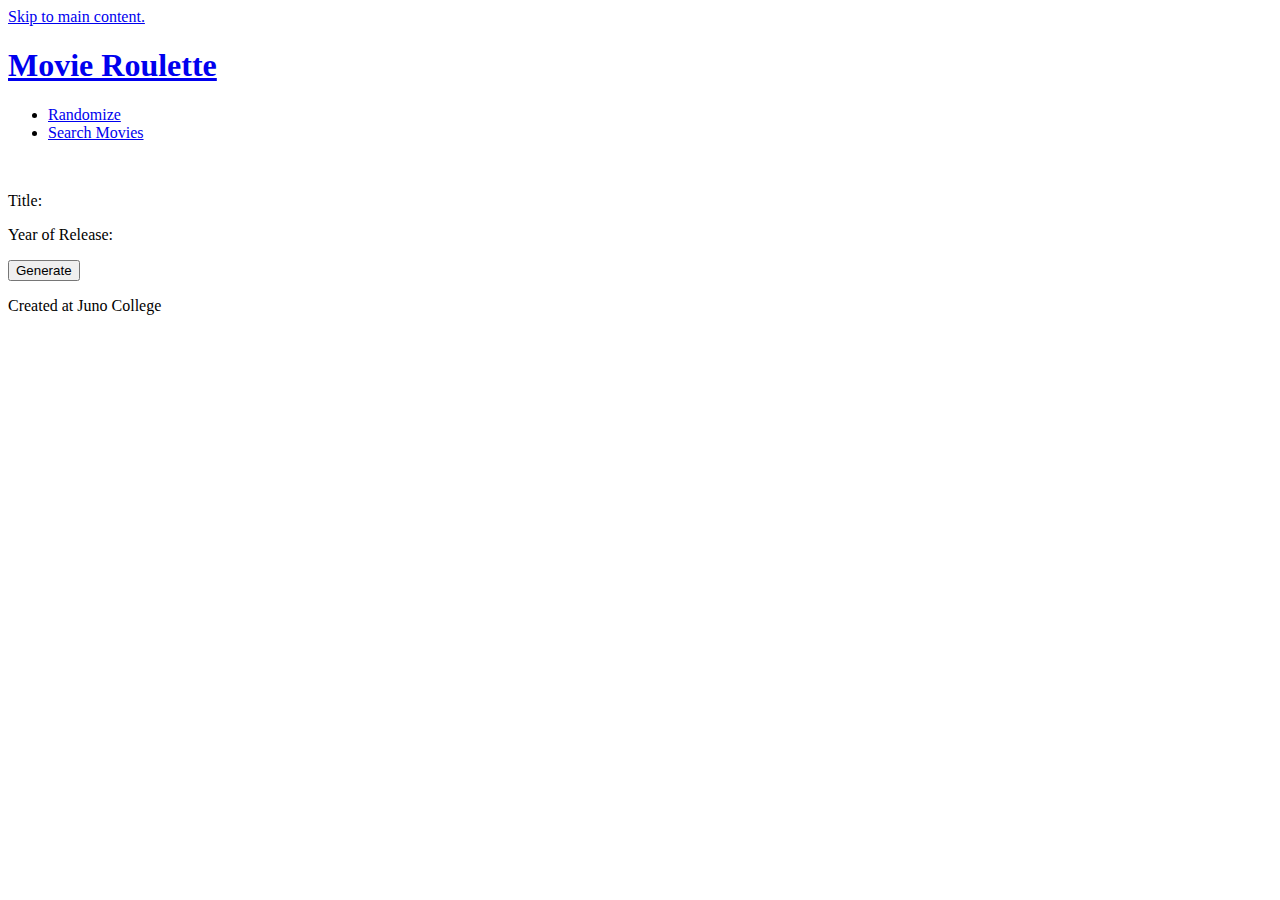
==== index.html @ c1ca8e86 "Merge pull request #6 from Movie-Roulette/leslieCollab" ====
<!DOCTYPE html>
<html lang="en">
<head>
    <meta charset="UTF-8">
    <meta http-equiv="X-UA-Compatible" content="IE=edge">
    <meta name="viewport" content="width=device-width, initial-scale=1.0">
    <title>Movie Roulette</title>
    <link rel="preconnect" href="https://fonts.googleapis.com">
    <link rel="preconnect" href="https://fonts.gstatic.com" crossorigin>
    <link href="https://fonts.googleapis.com/css2?family=Lato&family=Libre+Baskerville:wght@400;700&display=swap" rel="stylesheet">
    <link rel="stylesheet" href="./styles/styles.css">
</head>
<body>
    <a href="#mainContent" class="skipLink">Skip to main content.</a>
    <header>
        <nav class="navBar">
            <a href="./index.html" class="logo">
                <h1>Movie Roulette</h1>
            </a>

            <div class="headerNav">
                <ul>
                    <li><a href="./index.html">Randomize</a></li>
                    <li><a href="./search.html">Search Movies</a></li>
                </ul>
            </div>
        </nav>
    </header>
    <main>
        <section class="randomize">
            <img src="" alt="" class="poster">
            <p>Title: <span class="title"></span></p>
            <span class="yearOfRelease">Year of Release:</span>
            <p class="movieDescription"></p>
            <button class="randomizeBtn">Generate</button>
        </section>
    </main>
    <footer>
        <p>Created at Juno College</p>
    </footer>
    <script src="./scripts/search.js"></script>
</body>
</html>
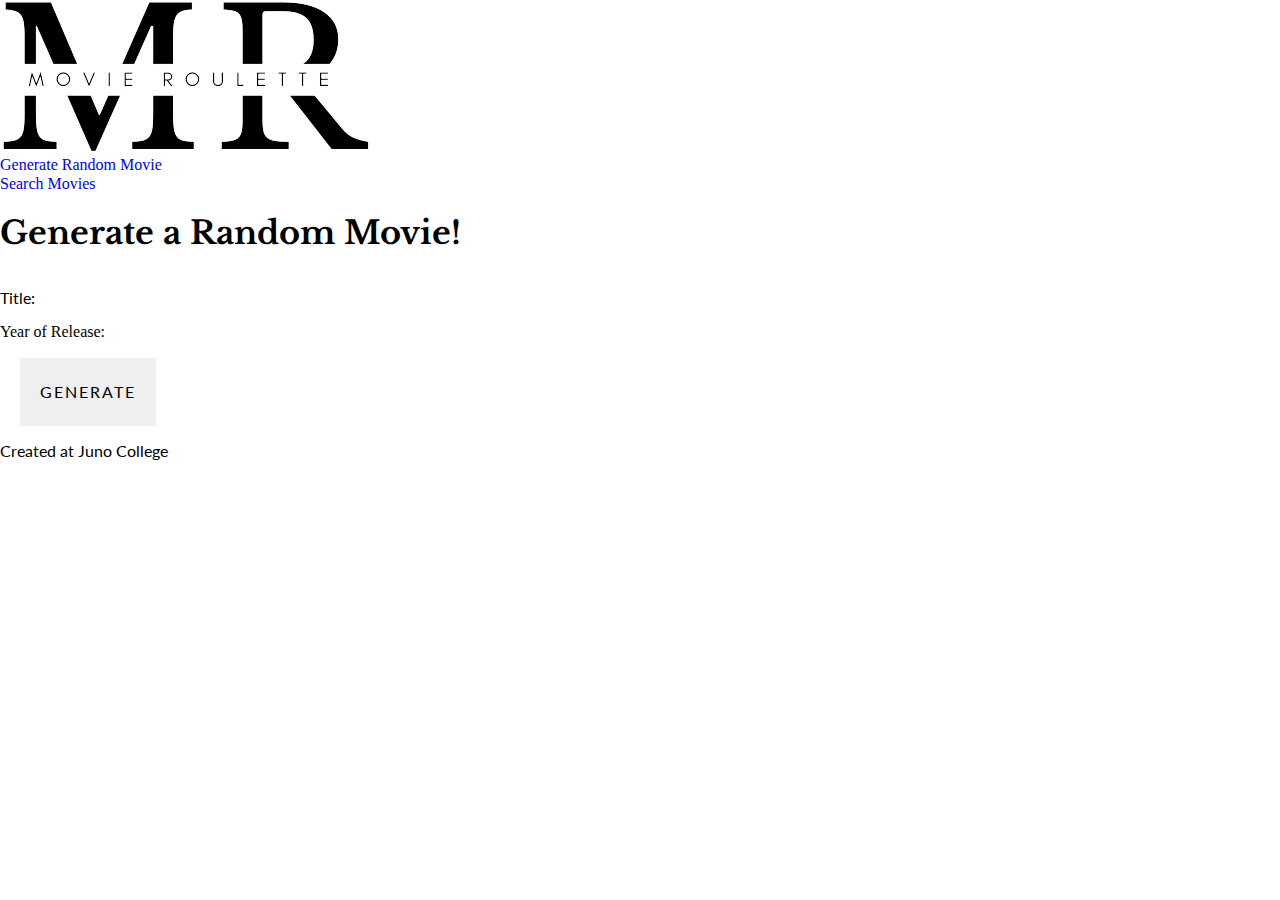
==== commit 8ad7d051: "started base sass stylings/variables" ====
--- a/index.html
+++ b/index.html
@@ -15,18 +15,19 @@
     <header>
         <nav class="navBar">
             <a href="./index.html" class="logo">
-                <h1>Movie Roulette</h1>
+                <img src="./assets/mrLogo.png" alt="Movie Roulette">
             </a>
 
             <div class="headerNav">
                 <ul>
-                    <li><a href="./index.html">Randomize</a></li>
+                    <li><a href="./index.html">Generate Random Movie</a></li>
                     <li><a href="./search.html">Search Movies</a></li>
                 </ul>
             </div>
         </nav>
     </header>
     <main>
+        <h1>Generate a Random Movie!</h1>
         <section class="randomize">
             <img src="" alt="" class="poster">
             <p>Title: <span class="title"></span></p>
@@ -38,6 +39,6 @@
     <footer>
         <p>Created at Juno College</p>
     </footer>
-    <script src="./scripts/search.js"></script>
+    <script src="./scripts/randomizer.js"></script>
 </body>
 </html>--- a/styles/styles.css
+++ b/styles/styles.css
@@ -0,0 +1,296 @@
+html {
+  line-height: 1.15;
+  -ms-text-size-adjust: 100%;
+  -webkit-text-size-adjust: 100%;
+}
+
+body {
+  margin: 0;
+}
+
+article, aside, footer, header, nav, section {
+  display: block;
+}
+
+h1 {
+  font-size: 2em;
+  margin: 0.67em 0;
+}
+
+figcaption, figure, main {
+  display: block;
+}
+
+figure {
+  margin: 1em 40px;
+}
+
+hr {
+  -webkit-box-sizing: content-box;
+          box-sizing: content-box;
+  height: 0;
+  overflow: visible;
+}
+
+pre {
+  font-family: monospace, monospace;
+  font-size: 1em;
+}
+
+a {
+  background-color: transparent;
+  -webkit-text-decoration-skip: objects;
+}
+
+abbr[title] {
+  border-bottom: none;
+  text-decoration: underline;
+  -webkit-text-decoration: underline dotted;
+          text-decoration: underline dotted;
+}
+
+b, strong {
+  font-weight: inherit;
+}
+
+b, strong {
+  font-weight: bolder;
+}
+
+code, kbd, samp {
+  font-family: monospace, monospace;
+  font-size: 1em;
+}
+
+dfn {
+  font-style: italic;
+}
+
+mark {
+  background-color: #ff0;
+  color: #000;
+}
+
+small {
+  font-size: 80%;
+}
+
+sub, sup {
+  font-size: 75%;
+  line-height: 0;
+  position: relative;
+  vertical-align: baseline;
+}
+
+sub {
+  bottom: -0.25em;
+}
+
+sup {
+  top: -0.5em;
+}
+
+audio, video {
+  display: inline-block;
+}
+
+audio:not([controls]) {
+  display: none;
+  height: 0;
+}
+
+img {
+  border-style: none;
+}
+
+svg:not(:root) {
+  overflow: hidden;
+}
+
+button, input, optgroup, select, textarea {
+  font-family: sans-serif;
+  font-size: 100%;
+  line-height: 1.15;
+  margin: 0;
+}
+
+button, input {
+  overflow: visible;
+}
+
+button, select {
+  text-transform: none;
+}
+
+button, html [type=button], [type=reset], [type=submit] {
+  -webkit-appearance: button;
+}
+
+button::-moz-focus-inner, [type=button]::-moz-focus-inner, [type=reset]::-moz-focus-inner, [type=submit]::-moz-focus-inner {
+  border-style: none;
+  padding: 0;
+}
+
+button:-moz-focusring, [type=button]:-moz-focusring, [type=reset]:-moz-focusring, [type=submit]:-moz-focusring {
+  outline: 1px dotted ButtonText;
+}
+
+fieldset {
+  padding: 0.35em 0.75em 0.625em;
+}
+
+legend {
+  -webkit-box-sizing: border-box;
+          box-sizing: border-box;
+  color: inherit;
+  display: table;
+  max-width: 100%;
+  padding: 0;
+  white-space: normal;
+}
+
+progress {
+  display: inline-block;
+  vertical-align: baseline;
+}
+
+textarea {
+  overflow: auto;
+}
+
+[type=checkbox], [type=radio] {
+  -webkit-box-sizing: border-box;
+          box-sizing: border-box;
+  padding: 0;
+}
+
+[type=number]::-webkit-inner-spin-button, [type=number]::-webkit-outer-spin-button {
+  height: auto;
+}
+
+[type=search] {
+  -webkit-appearance: textfield;
+  outline-offset: -2px;
+}
+
+[type=search]::-webkit-search-cancel-button, [type=search]::-webkit-search-decoration {
+  -webkit-appearance: none;
+}
+
+::-webkit-file-upload-button {
+  -webkit-appearance: button;
+  font: inherit;
+}
+
+details, menu {
+  display: block;
+}
+
+summary {
+  display: list-item;
+}
+
+canvas {
+  display: inline-block;
+}
+
+template {
+  display: none;
+}
+
+[hidden] {
+  display: none;
+}
+
+html {
+  -webkit-box-sizing: border-box;
+          box-sizing: border-box;
+}
+
+*, *:before, *:after {
+  -webkit-box-sizing: inherit;
+          box-sizing: inherit;
+}
+
+.sr-only {
+  position: absolute;
+  width: 1px;
+  height: 1px;
+  margin: -1px;
+  border: 0;
+  padding: 0;
+  white-space: nowrap;
+  -webkit-clip-path: inset(100%);
+          clip-path: inset(100%);
+  clip: rect(0 0 0 0);
+  overflow: hidden;
+}
+
+.skipLink {
+  background: #fff;
+  color: #000;
+  font-size: 1rem;
+  padding: 10px 0;
+  display: inline-block;
+  position: absolute;
+  left: -1000px;
+  top: 0;
+  z-index: 999;
+}
+.skipLink:focus {
+  left: 0;
+  right: 0;
+  text-align: center;
+}
+
+h1 {
+  font-family: "Libre Baskerville", serif;
+}
+
+p {
+  font-family: "Lato", sans-serif;
+}
+
+.wrapper {
+  max-width: 1280px;
+  width: 90%;
+  margin: 0 auto;
+}
+
+ul {
+  list-style: none;
+  margin: 0;
+  padding: 0;
+}
+
+img {
+  width: 100%;
+  display: block;
+}
+
+a {
+  display: inline-block;
+  text-decoration: none;
+  -webkit-transition: 0.3s;
+  transition: 0.3s;
+}
+
+a:hover,
+a:focus,
+button:hover,
+button:focus {
+  cursor: pointer;
+}
+
+.randomizeBtn {
+  font-family: "Lato", sans-serif;
+  text-transform: uppercase;
+  letter-spacing: 2px;
+  border: none;
+  cursor: pointer;
+  margin-left: 20px;
+  padding: 25px 20px;
+}
+.randomizeBtn:hover, .randomizeBtn:focus {
+  color: white;
+}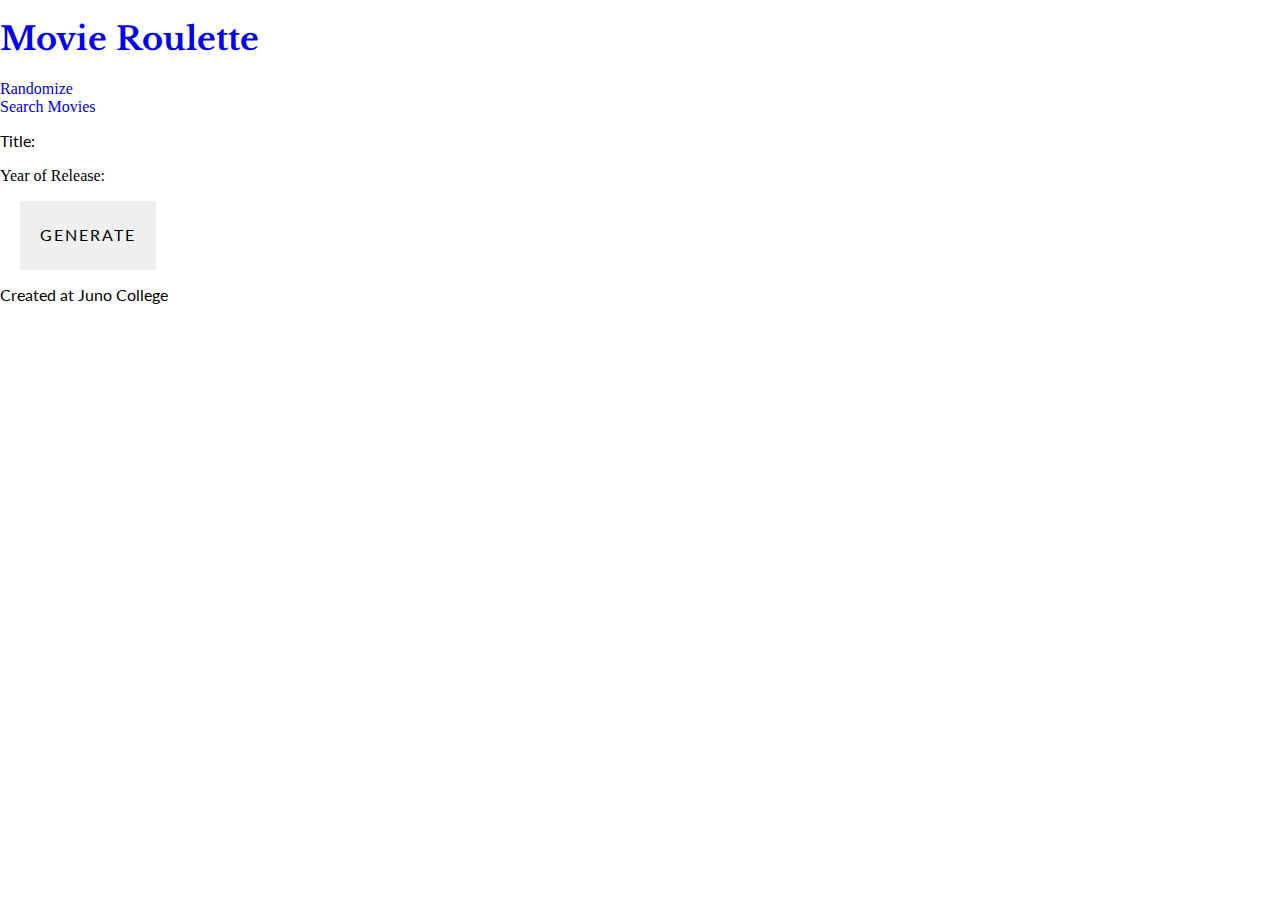
==== commit a5756f33: "Implemented JS for search function" ====
--- a/index.html
+++ b/index.html
@@ -15,19 +15,18 @@
     <header>
         <nav class="navBar">
             <a href="./index.html" class="logo">
-                <img src="./assets/mrLogo.png" alt="Movie Roulette">
+                <h1>Movie Roulette</h1>
             </a>
 
             <div class="headerNav">
                 <ul>
-                    <li><a href="./index.html">Generate Random Movie</a></li>
+                    <li><a href="./index.html">Randomize</a></li>
                     <li><a href="./search.html">Search Movies</a></li>
                 </ul>
             </div>
         </nav>
     </header>
     <main>
-        <h1>Generate a Random Movie!</h1>
         <section class="randomize">
             <img src="" alt="" class="poster">
             <p>Title: <span class="title"></span></p>
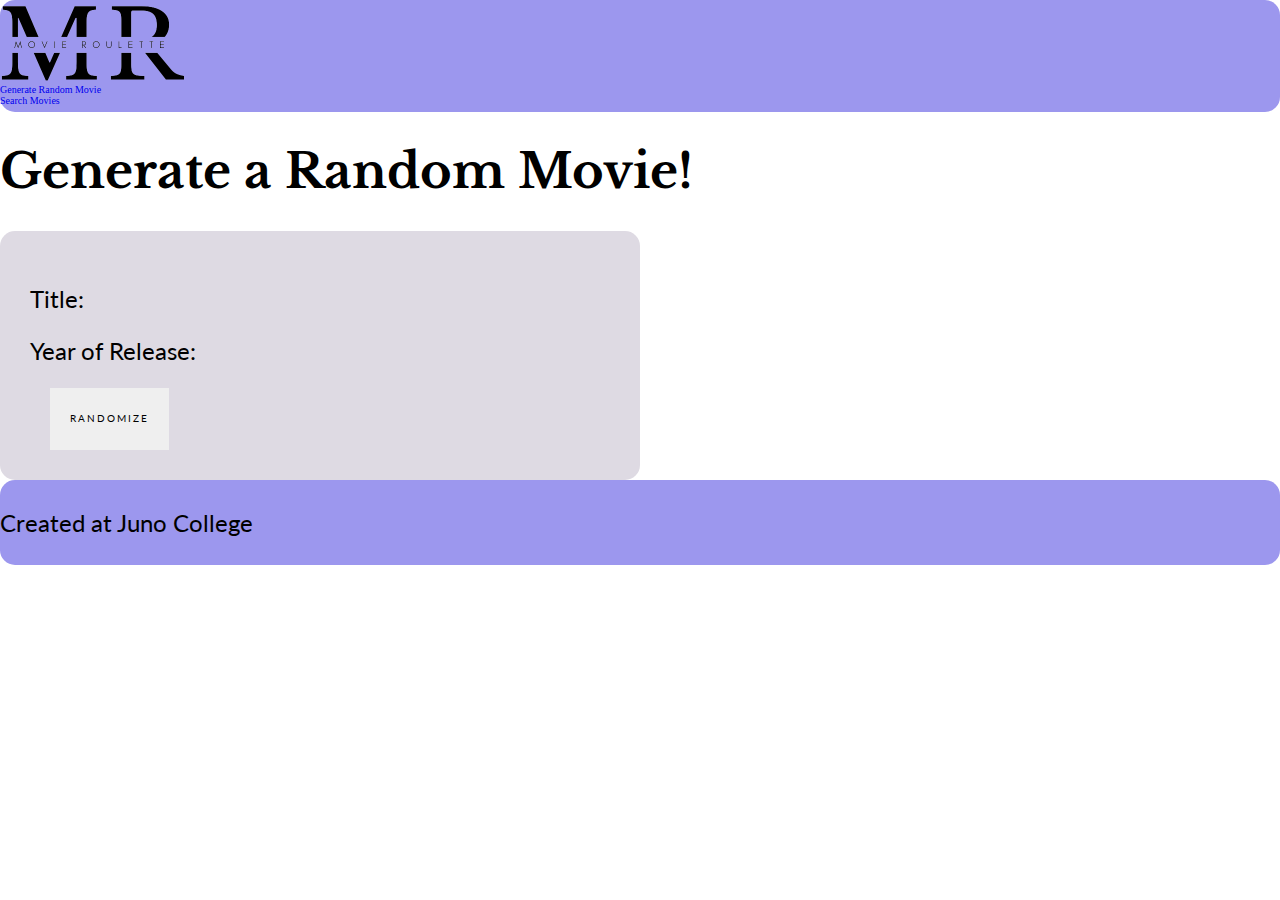
==== commit bd32c64d: "started to create a platte of colors, and play with creativity" ====
--- a/index.html
+++ b/index.html
@@ -13,31 +13,36 @@
 <body>
     <a href="#mainContent" class="skipLink">Skip to main content.</a>
     <header>
-        <nav class="navBar">
-            <a href="./index.html" class="logo">
-                <h1>Movie Roulette</h1>
-            </a>
-
-            <div class="headerNav">
-                <ul>
-                    <li><a href="./index.html">Randomize</a></li>
-                    <li><a href="./search.html">Search Movies</a></li>
-                </ul>
-            </div>
-        </nav>
+        <div class="wrapper">
+            <nav class="navBar">
+                <a href="./index.html" class="logo">
+                    <img src="./assets/mrLogo.png" alt="Movie Roulette">
+                </a>
+    
+                <div class="headerNav">
+                    <ul>
+                        <li><a href="./index.html">Generate Random Movie</a></li>
+                        <li><a href="./search.html">Search Movies</a></li>
+                    </ul>
+                </div>
+            </nav>
+        </div>
     </header>
     <main>
-        <section class="randomize">
-            <img src="" alt="" class="poster">
-            <p>Title: <span class="title"></span></p>
-            <span class="yearOfRelease">Year of Release:</span>
-            <p class="movieDescription"></p>
-            <button class="randomizeBtn">Generate</button>
-        </section>
+        <div class="wrapper">
+            <h1>Generate a Random Movie!</h1>
+            <section class="randomize">
+                <img src="" alt="" class="poster">
+                <p>Title: <span class="title"></span></p>
+                <p>Year of Release: <span class="yearOfRelease"></span></p>
+                <p class="movieDescription"></p>
+                <button class="randomizeBtn">Randomize</button>
+            </section>
+        </div>
     </main>
     <footer>
         <p>Created at Juno College</p>
-    </footer>
+    </footer>        
     <script src="./scripts/randomizer.js"></script>
 </body>
 </html>--- a/styles/styles.css
+++ b/styles/styles.css
@@ -245,16 +245,22 @@
 
 h1 {
   font-family: "Libre Baskerville", serif;
+  font-size: 3rem;
 }
 
 p {
   font-family: "Lato", sans-serif;
+  font-size: 1.5rem;
 }
 
 .wrapper {
   max-width: 1280px;
-  width: 90%;
+  width: 100%;
   margin: 0 auto;
+}
+
+body {
+  font-size: 62.5%;
 }
 
 ul {
@@ -264,7 +270,7 @@
 }
 
 img {
-  width: 100%;
+  width: 50%;
   display: block;
 }
 
@@ -280,6 +286,10 @@
 button:hover,
 button:focus {
   cursor: pointer;
+}
+
+.logo img {
+  width: 50%;
 }
 
 .randomizeBtn {
@@ -293,4 +303,18 @@
 }
 .randomizeBtn:hover, .randomizeBtn:focus {
   color: white;
+}
+
+nav,
+footer {
+  background-color: #9c97ee;
+  padding: 5px 0;
+  border-radius: 15px;
+}
+
+.randomize {
+  padding: 30px;
+  width: 50%;
+  background-color: #dedae3;
+  border-radius: 15px;
 }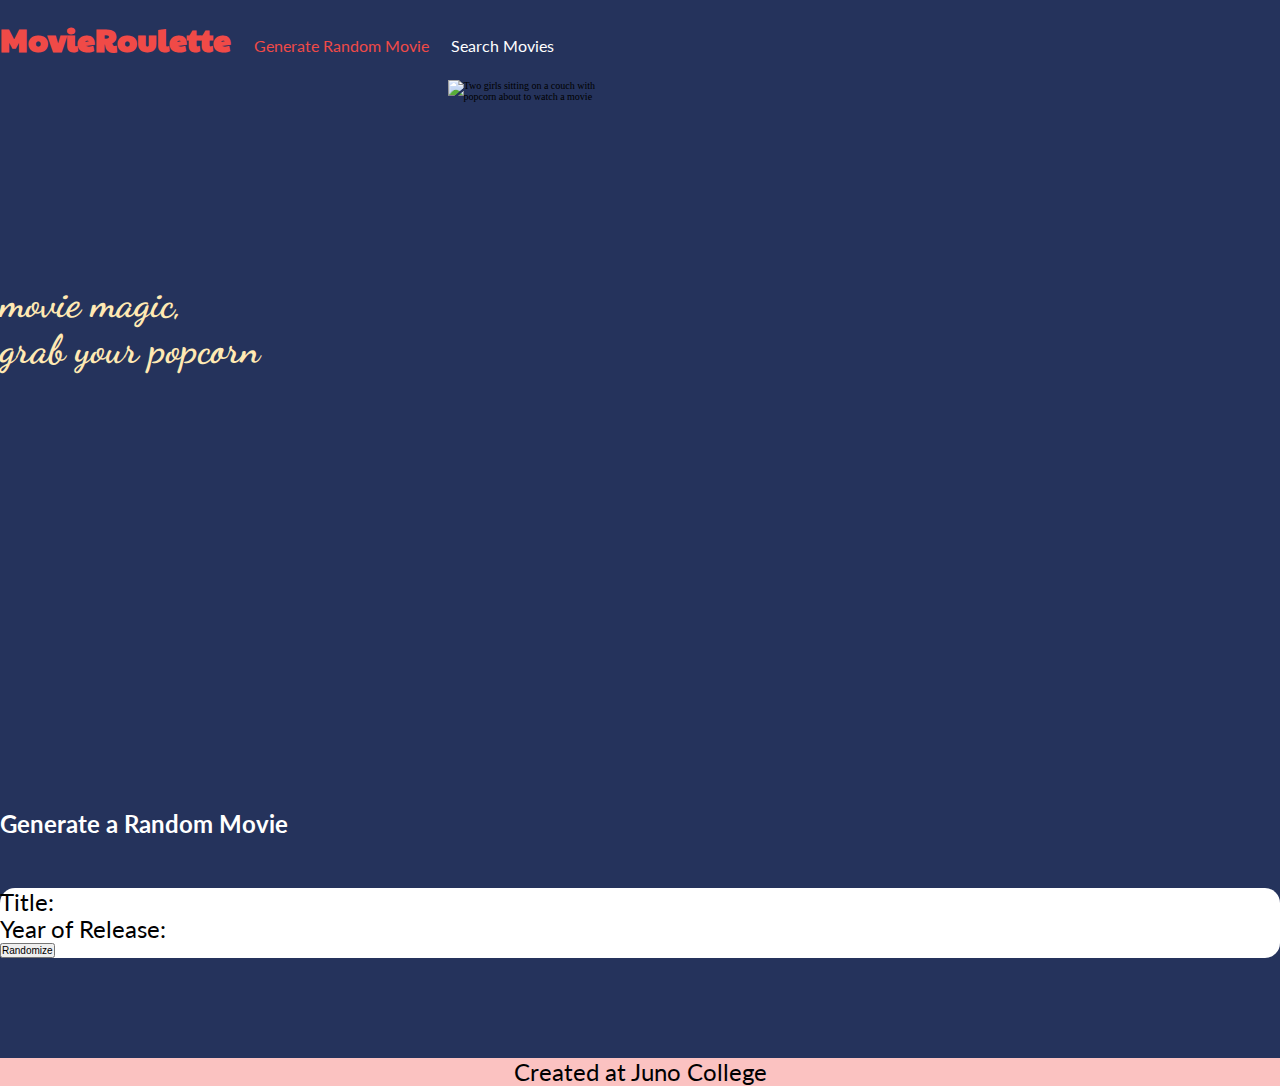
==== commit 2ce50838: "styled header slogan" ====
--- a/index.html
+++ b/index.html
@@ -7,7 +7,7 @@
     <title>Movie Roulette</title>
     <link rel="preconnect" href="https://fonts.googleapis.com">
     <link rel="preconnect" href="https://fonts.gstatic.com" crossorigin>
-    <link href="https://fonts.googleapis.com/css2?family=Lato&family=Libre+Baskerville:wght@400;700&display=swap" rel="stylesheet">
+    <link href="https://fonts.googleapis.com/css2?family=Dancing+Script&family=Lato&family=Paytone+One&display=swap" rel="stylesheet">
     <link rel="stylesheet" href="./styles/styles.css">
 </head>
 <body>
@@ -15,22 +15,31 @@
     <header>
         <div class="wrapper">
             <nav class="navBar">
-                <a href="./index.html" class="logo">
-                    <img src="./assets/mrLogo.png" alt="Movie Roulette">
-                </a>
-    
                 <div class="headerNav">
                     <ul>
-                        <li><a href="./index.html">Generate Random Movie</a></li>
+                        <li>
+                            <a href="./index.html" class="logo">
+                                <h1>MovieRoulette</h1>
+                            </a>
+                        </li>
+                        <li><a href="./index.html" class="generateUrl">Generate Random Movie</a></li>
                         <li><a href="./search.html">Search Movies</a></li>
                     </ul>
                 </div>
             </nav>
+            <div class="headerImage">
+                <div class="headerHeadingContainer">
+                    <h2>movie magic, <br> grab your popcorn</h2>
+                </div>
+                <div class="headerImgContainer">
+                    <img src="./assets/headerImage.svg" alt="Two girls sitting on a couch with popcorn about to watch a movie">
+                </div>
+            </div>
         </div>
     </header>
     <main>
         <div class="wrapper">
-            <h1>Generate a Random Movie!</h1>
+            <h2>Generate a Random Movie</h2>
             <section class="randomize">
                 <img src="" alt="" class="poster">
                 <p>Title: <span class="title"></span></p>
--- a/styles/styles.css
+++ b/styles/styles.css
@@ -212,7 +212,7 @@
           box-sizing: inherit;
 }
 
-.sr-only {
+.srOnly {
   position: absolute;
   width: 1px;
   height: 1px;
@@ -244,13 +244,24 @@
 }
 
 h1 {
-  font-family: "Libre Baskerville", serif;
-  font-size: 3rem;
-}
-
-p {
+  font-family: "Paytone One", sans-serif;
+  font-size: 2rem;
+}
+
+p,
+h2 {
   font-family: "Lato", sans-serif;
   font-size: 1.5rem;
+}
+
+a {
+  font-family: "Lato", sans-serif;
+  font-size: 1rem;
+}
+
+header h2 {
+  font-family: "Dancing Script", cursive;
+  font-size: 2.5rem;
 }
 
 .wrapper {
@@ -259,8 +270,14 @@
   margin: 0 auto;
 }
 
+* {
+  padding: 0;
+  margin: 0;
+}
+
 body {
   font-size: 62.5%;
+  background-color: #25335C;
 }
 
 ul {
@@ -269,8 +286,15 @@
   padding: 0;
 }
 
+li {
+  display: inline-block;
+}
+li:not(:last-child) {
+  margin-right: 20px;
+}
+
 img {
-  width: 50%;
+  width: 65%;
   display: block;
 }
 
@@ -279,6 +303,7 @@
   text-decoration: none;
   -webkit-transition: 0.3s;
   transition: 0.3s;
+  color: rgb(255, 255, 255);
 }
 
 a:hover,
@@ -286,35 +311,69 @@
 button:hover,
 button:focus {
   cursor: pointer;
-}
-
-.logo img {
-  width: 50%;
-}
-
-.randomizeBtn {
-  font-family: "Lato", sans-serif;
-  text-transform: uppercase;
-  letter-spacing: 2px;
-  border: none;
-  cursor: pointer;
-  margin-left: 20px;
-  padding: 25px 20px;
-}
-.randomizeBtn:hover, .randomizeBtn:focus {
-  color: white;
-}
-
-nav,
+  color: #F04A47;
+}
+
+header {
+  min-height: 90vh;
+}
+
+.generateUrl,
+.searchUrl {
+  color: #F04A47;
+}
+
+.headerImgContainer {
+  display: -webkit-box;
+  display: -ms-flexbox;
+  display: flex;
+  -webkit-box-pack: end;
+      -ms-flex-pack: end;
+          justify-content: end;
+  margin: 0 50px;
+}
+
+.headerImage {
+  display: -webkit-box;
+  display: -ms-flexbox;
+  display: flex;
+}
+.headerImage .headerHeadingContainer {
+  display: -webkit-box;
+  display: -ms-flexbox;
+  display: flex;
+  -webkit-box-align: center;
+      -ms-flex-align: center;
+          align-items: center;
+  color: #FFE9B3;
+  margin-top: 200px;
+  min-width: 300px;
+}
+
+main {
+  padding-bottom: 100px;
+}
+main .randomize {
+  background: rgb(255, 255, 255);
+  border-radius: 15px;
+}
+main img {
+  width: 20%;
+}
+main h2 {
+  color: rgb(255, 255, 255);
+  margin-bottom: 50px;
+}
+
 footer {
-  background-color: #9c97ee;
-  padding: 5px 0;
-  border-radius: 15px;
-}
-
-.randomize {
-  padding: 30px;
-  width: 50%;
-  background-color: #dedae3;
-  border-radius: 15px;
+  background: #FBC2C1;
+  display: -webkit-box;
+  display: -ms-flexbox;
+  display: flex;
+  -webkit-box-align: center;
+      -ms-flex-align: center;
+          align-items: center;
+  -webkit-box-pack: center;
+      -ms-flex-pack: center;
+          justify-content: center;
 }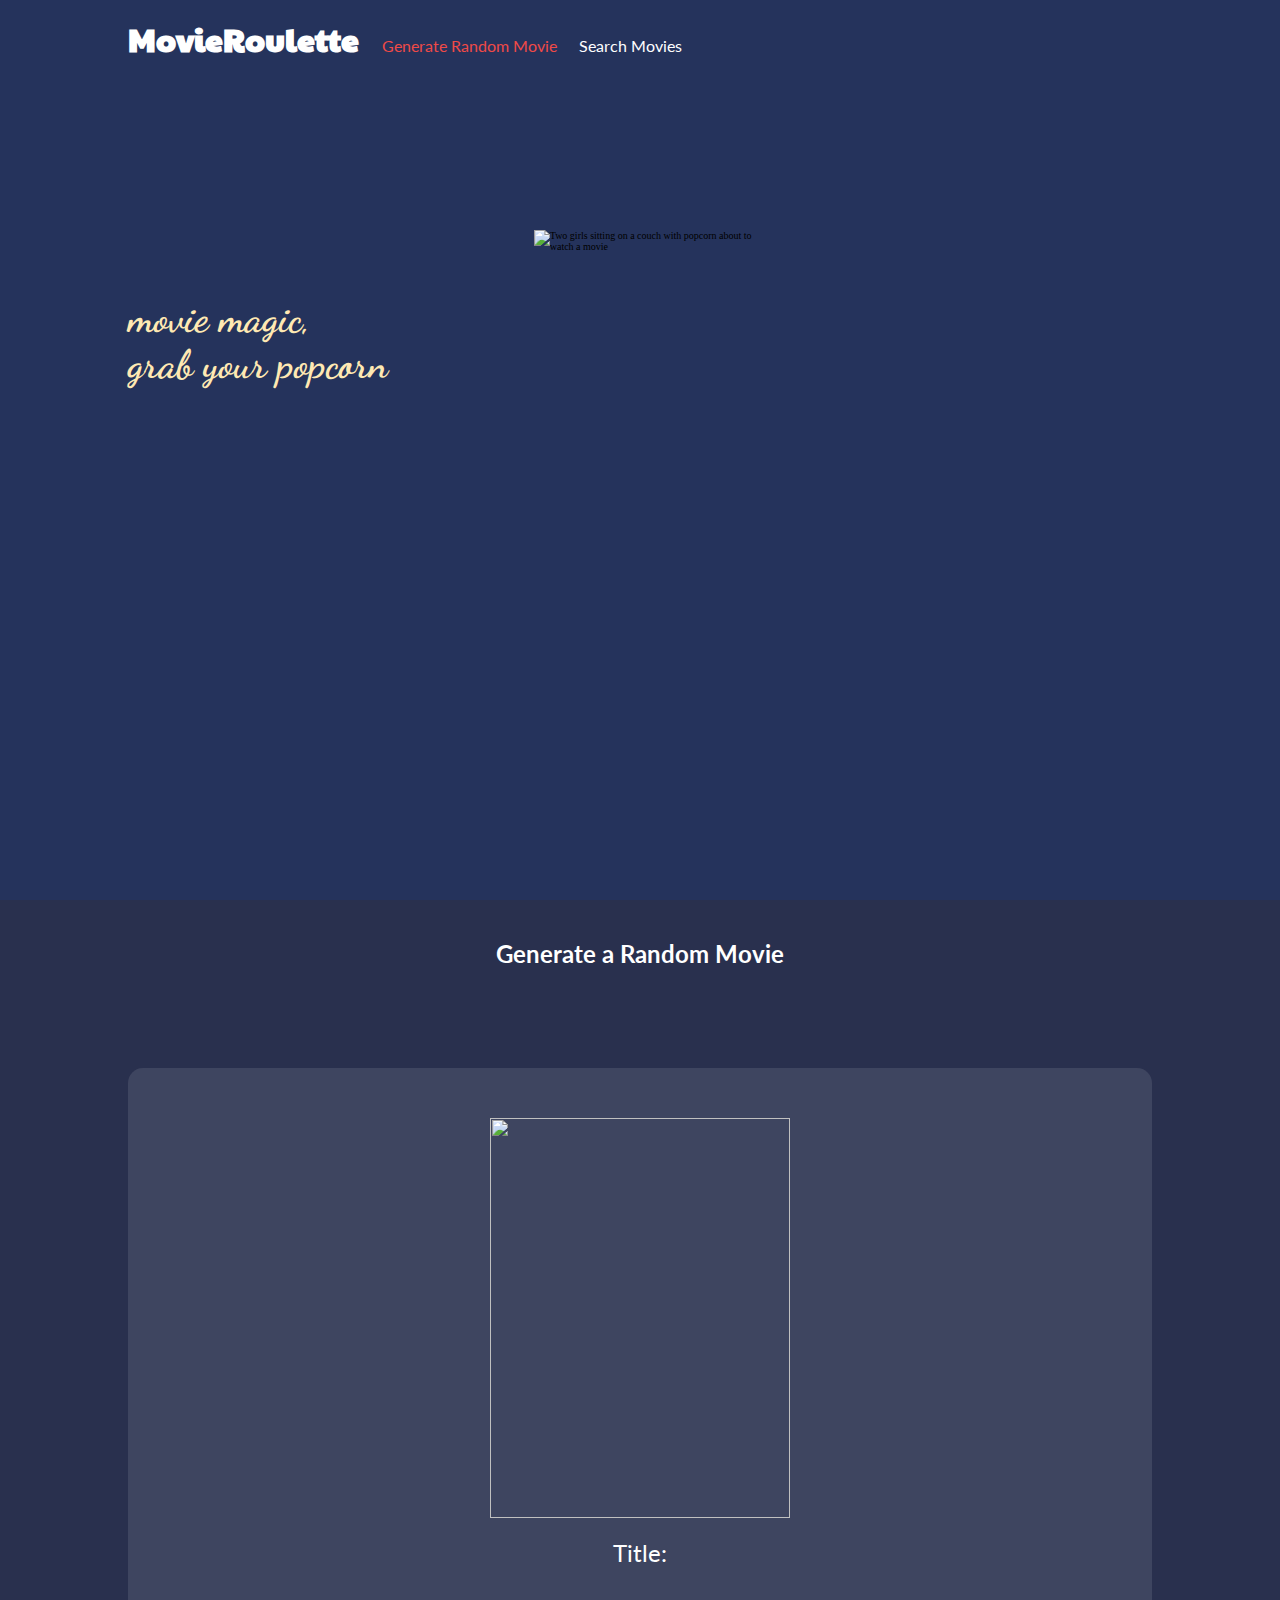
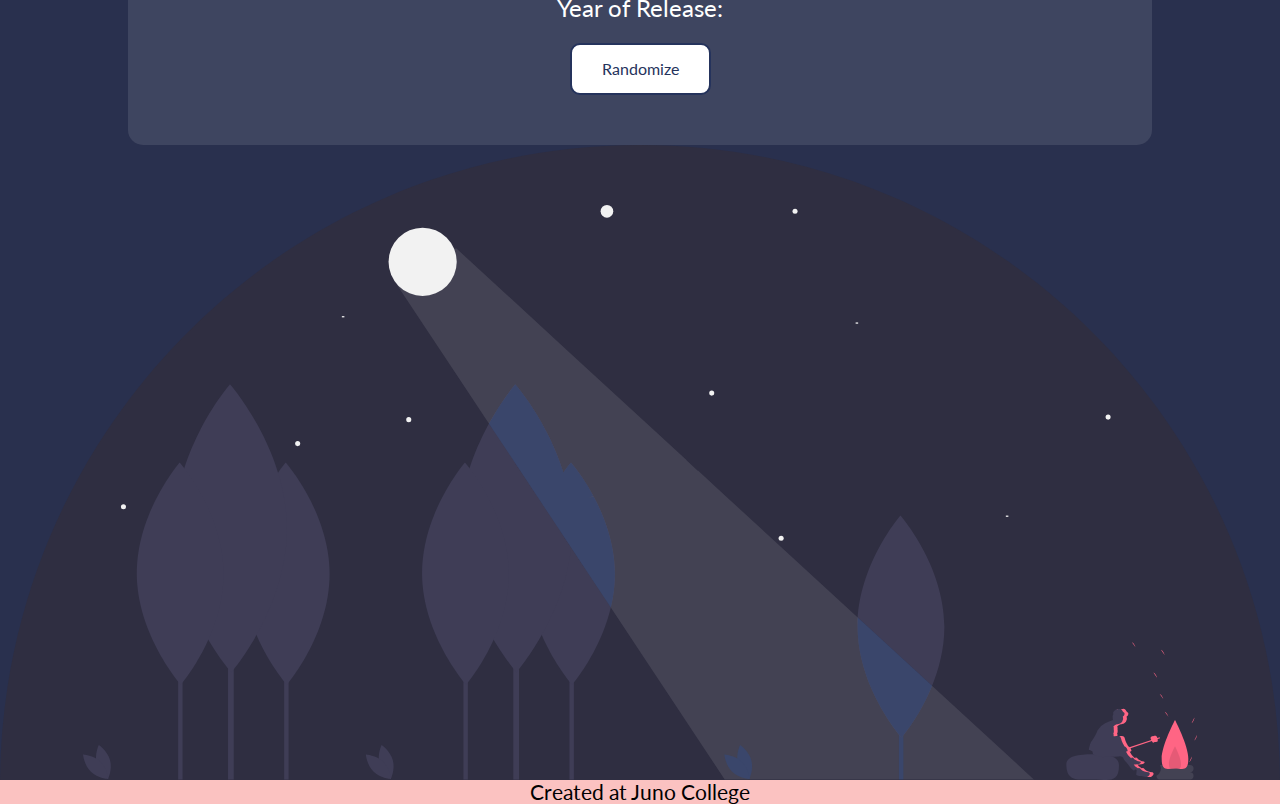
==== commit a30cfb99: "Implemented JS to display sentence describing search success or failure" ====
--- a/index.html
+++ b/index.html
@@ -37,7 +37,7 @@
             </div>
         </div>
     </header>
-    <main>
+    <main id="mainContent">
         <div class="wrapper">
             <h2>Generate a Random Movie</h2>
             <section class="randomize">
@@ -48,6 +48,10 @@
                 <button class="randomizeBtn">Randomize</button>
             </section>
         </div>
+            <section class="bottomImg">
+                <img src="./assets/mainImg.svg"
+                    alt="A man by the campfire in the forrest with the moonlight and star lights beaming down">
+            </section>
     </main>
     <footer>
         <p>Created at Juno College</p>
--- a/styles/styles.css
+++ b/styles/styles.css
@@ -264,9 +264,18 @@
   font-size: 2.5rem;
 }
 
+.randomizeBtn {
+  font-family: "Lato", sans-serif;
+  font-size: 1rem;
+}
+
+footer p {
+  font-size: 1.3rem;
+}
+
 .wrapper {
-  max-width: 1280px;
-  width: 100%;
+  max-width: 1200px;
+  width: 80%;
   margin: 0 auto;
 }
 
@@ -294,7 +303,7 @@
 }
 
 img {
-  width: 65%;
+  width: 100%;
   display: block;
 }
 
@@ -303,7 +312,7 @@
   text-decoration: none;
   -webkit-transition: 0.3s;
   transition: 0.3s;
-  color: rgb(255, 255, 255);
+  color: white;
 }
 
 a:hover,
@@ -314,8 +323,20 @@
   color: #F04A47;
 }
 
+.displayNone {
+  display: none;
+}
+
+.errorDisplay {
+  color: #F04A47;
+}
+
+.movieTitleDisplay {
+  color: #FBC2C1;
+}
+
 header {
-  min-height: 90vh;
+  min-height: 100vh;
 }
 
 .generateUrl,
@@ -331,6 +352,10 @@
       -ms-flex-pack: end;
           justify-content: end;
   margin: 0 50px;
+}
+.headerImgContainer img {
+  width: 80%;
+  margin: 150px 0;
 }
 
 .headerImage {
@@ -351,18 +376,88 @@
 }
 
 main {
-  padding-bottom: 100px;
+  background-color: #29304E;
 }
 main .randomize {
-  background: rgb(255, 255, 255);
+  background: rgba(255, 255, 255, 0.1);
   border-radius: 15px;
 }
+main .poster {
+  width: 300px;
+  height: 400px;
+}
+main h2 {
+  color: white;
+  margin-bottom: 100px;
+  padding-top: 40px;
+  text-align: center;
+}
+main section {
+  padding: 50px 0;
+  text-align: center;
+  color: white;
+}
+main p {
+  line-height: 2.5rem;
+}
+main p:not(:last-child) {
+  margin-top: 15px;
+}
 main img {
-  width: 20%;
-}
-main h2 {
-  color: rgb(255, 255, 255);
-  margin-bottom: 50px;
+  margin: 0 auto;
+}
+main button {
+  padding: 15px 30px;
+  background-color: white;
+  border: 2px solid #25335C;
+  color: #25335C;
+  border-radius: 10px;
+  -webkit-transition: 0.3s;
+  transition: 0.3s;
+}
+main button:hover,
+main button :focus {
+  border: 2px solid white;
+  background-color: #25335C;
+  color: white;
+}
+main .bottomImg {
+  padding: 0;
+}
+
+.search form {
+  text-align: center;
+}
+.search form .searchInput {
+  width: 250px;
+  padding: 15px 30px;
+  font-family: "Lato", sans-serif;
+  font-size: 1rem;
+}
+.search form .submitSearchBtn {
+  border-radius: 0;
+  border: 2px solid white;
+  font-size: 1rem;
+}
+
+li img {
+  width: 200px;
+  height: 250px;
+}
+
+.movieUl {
+  display: -webkit-box;
+  display: -ms-flexbox;
+  display: flex;
+  -webkit-box-pack: justify;
+      -ms-flex-pack: justify;
+          justify-content: space-between;
+  -ms-flex-wrap: wrap;
+      flex-wrap: wrap;
+}
+.movieUl li {
+  width: 250px;
+  padding-top: 50px;
 }
 
 footer {
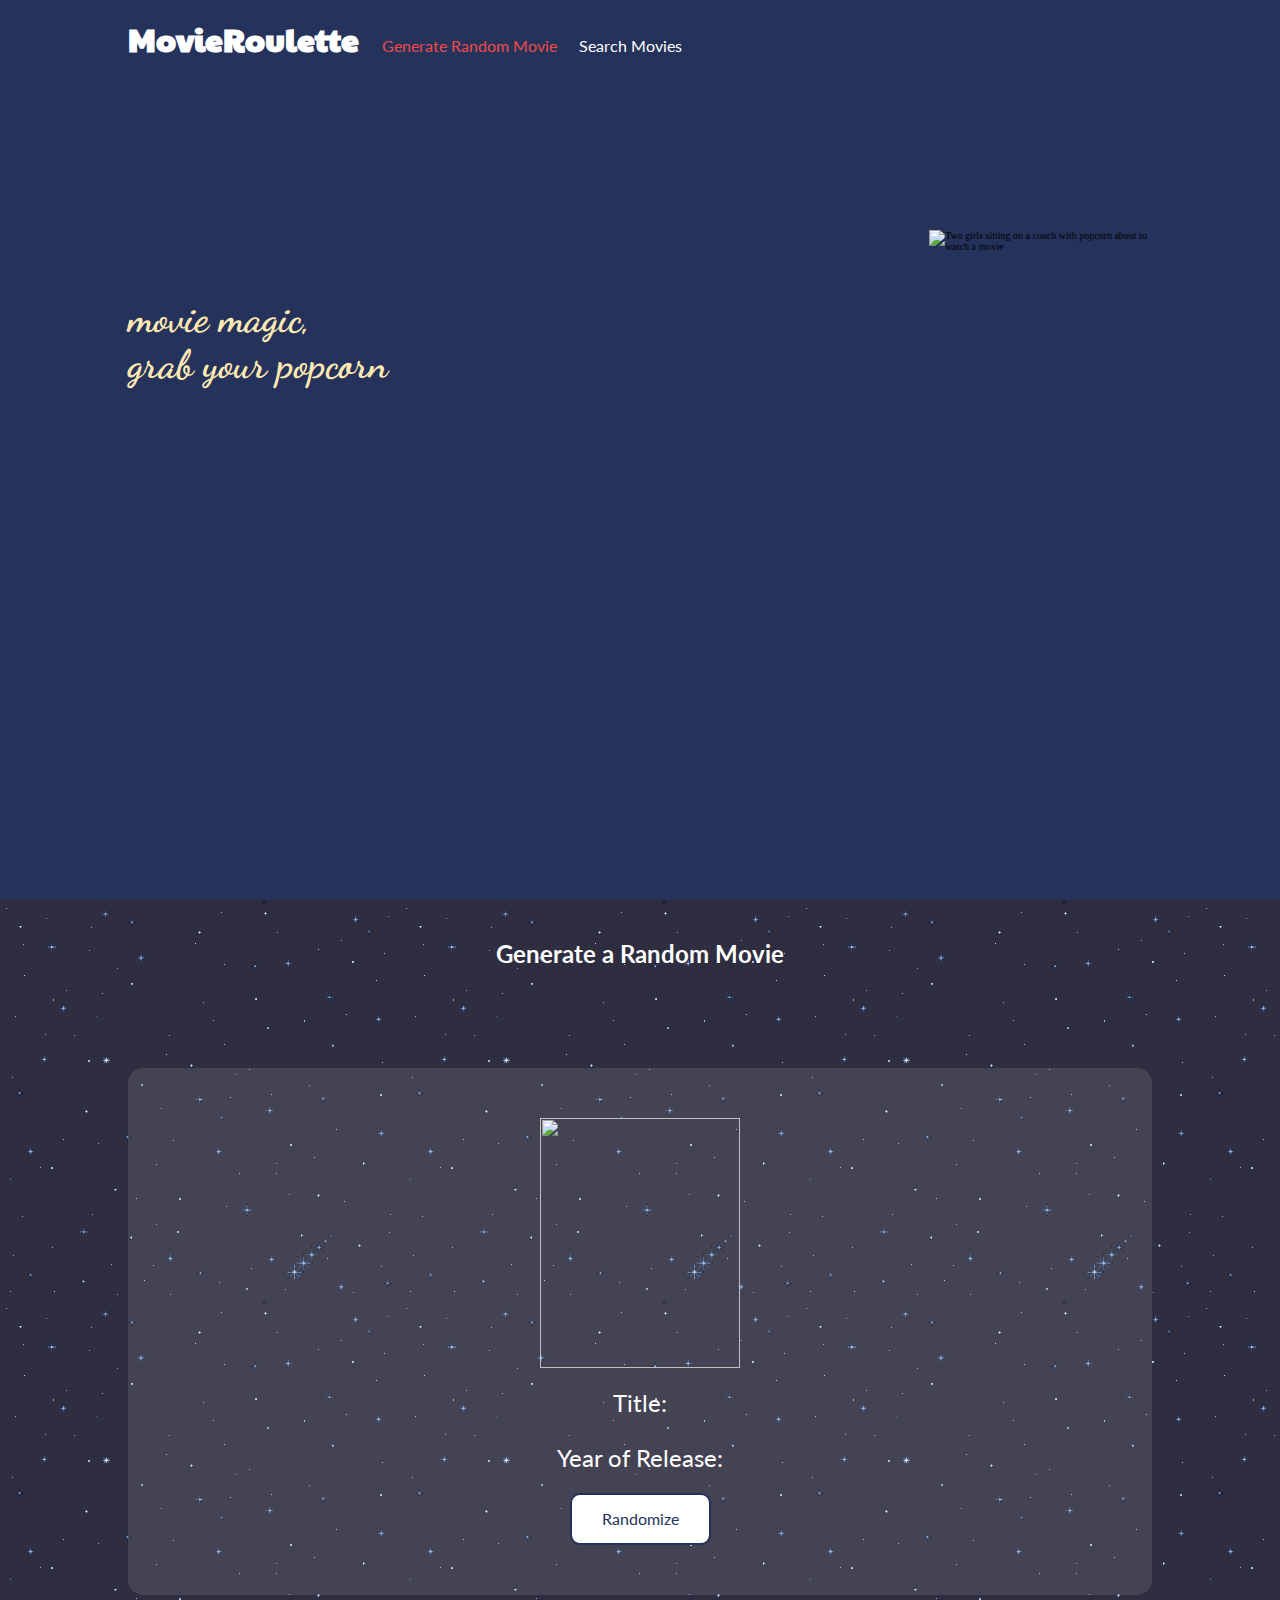
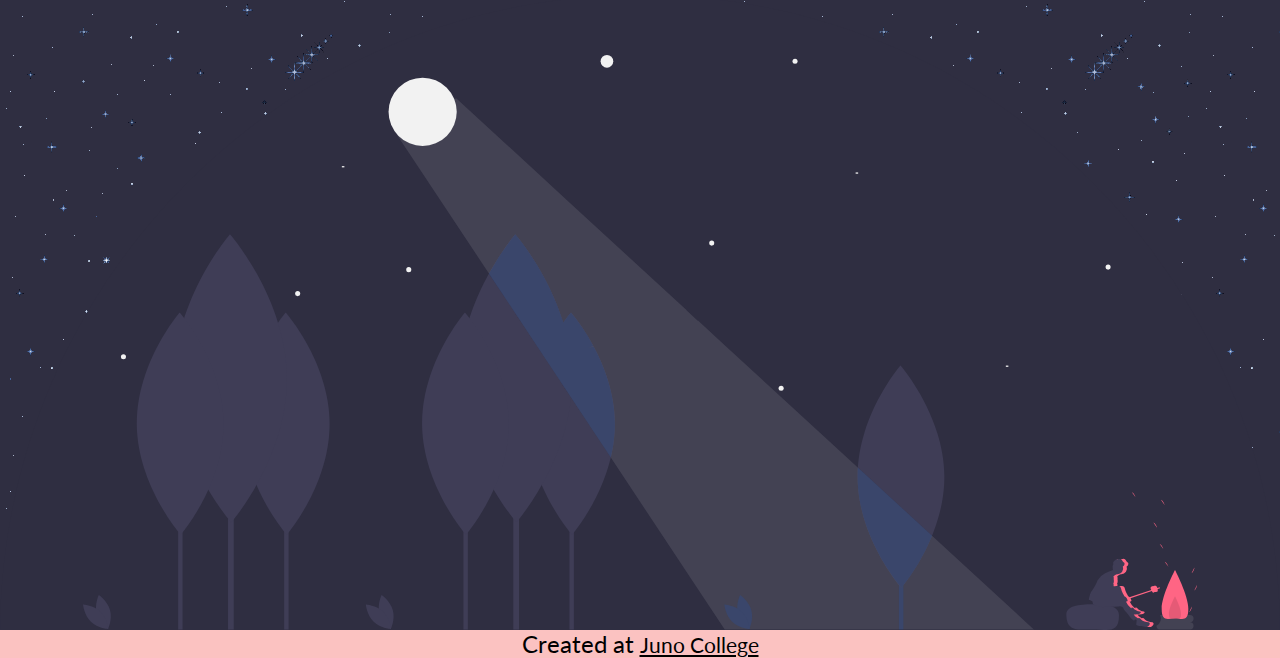
==== commit 13b7ac5e: "cleaned up JS, added Juno URL link and styled it." ====
--- a/index.html
+++ b/index.html
@@ -54,7 +54,7 @@
             </section>
     </main>
     <footer>
-        <p>Created at Juno College</p>
+        <p>Created at <a href="https://junocollege.com/" target="_blank">Juno College</a></p>
     </footer>        
     <script src="./scripts/randomizer.js"></script>
 </body>
--- a/styles/styles.css
+++ b/styles/styles.css
@@ -269,7 +269,8 @@
   font-size: 1rem;
 }
 
-footer p {
+footer,
+footer a {
   font-size: 1.3rem;
 }
 
@@ -286,7 +287,7 @@
 
 body {
   font-size: 62.5%;
-  background-color: #25335C;
+  background-color: rgb(37, 51, 92);
 }
 
 ul {
@@ -295,10 +296,10 @@
   padding: 0;
 }
 
-li {
-  display: inline-block;
-}
-li:not(:last-child) {
+header li {
+  display: inline-block;
+}
+header li:not(:last-child) {
   margin-right: 20px;
 }
 
@@ -307,20 +308,18 @@
   display: block;
 }
 
-a {
+header a {
   display: inline-block;
   text-decoration: none;
   -webkit-transition: 0.3s;
   transition: 0.3s;
-  color: white;
+  color: rgb(255, 255, 255);
 }
 
 a:hover,
-a:focus,
-button:hover,
-button:focus {
+a:focus {
   cursor: pointer;
-  color: #F04A47;
+  color: rgb(240, 74, 71);
 }
 
 .displayNone {
@@ -328,11 +327,11 @@
 }
 
 .errorDisplay {
-  color: #F04A47;
+  color: rgb(240, 74, 71);
 }
 
 .movieTitleDisplay {
-  color: #FBC2C1;
+  color: rgb(251, 194, 193);
 }
 
 header {
@@ -341,7 +340,7 @@
 
 .generateUrl,
 .searchUrl {
-  color: #F04A47;
+  color: rgb(240, 74, 71);
 }
 
 .headerImgContainer {
@@ -351,7 +350,6 @@
   -webkit-box-pack: end;
       -ms-flex-pack: end;
           justify-content: end;
-  margin: 0 50px;
 }
 .headerImgContainer img {
   width: 80%;
@@ -362,6 +360,9 @@
   display: -webkit-box;
   display: -ms-flexbox;
   display: flex;
+  -webkit-box-pack: justify;
+      -ms-flex-pack: justify;
+          justify-content: space-between;
 }
 .headerImage .headerHeadingContainer {
   display: -webkit-box;
@@ -370,24 +371,25 @@
   -webkit-box-align: center;
       -ms-flex-align: center;
           align-items: center;
-  color: #FFE9B3;
+  color: rgb(255, 233, 179);
   margin-top: 200px;
   min-width: 300px;
 }
 
 main {
-  background-color: #29304E;
+  background-color: rgb(47, 46, 65);
+  background-image: url(../assets/stars-galaxy.gif);
 }
 main .randomize {
   background: rgba(255, 255, 255, 0.1);
   border-radius: 15px;
 }
 main .poster {
-  width: 300px;
-  height: 400px;
+  width: 200px;
+  height: 250px;
 }
 main h2 {
-  color: white;
+  color: rgb(255, 255, 255);
   margin-bottom: 100px;
   padding-top: 40px;
   text-align: center;
@@ -395,7 +397,7 @@
 main section {
   padding: 50px 0;
   text-align: center;
-  color: white;
+  color: rgb(255, 255, 255);
 }
 main p {
   line-height: 2.5rem;
@@ -408,18 +410,18 @@
 }
 main button {
   padding: 15px 30px;
-  background-color: white;
-  border: 2px solid #25335C;
-  color: #25335C;
+  background-color: rgb(255, 255, 255);
+  border: 2px solid rgb(37, 51, 92);
+  color: rgb(37, 51, 92);
   border-radius: 10px;
   -webkit-transition: 0.3s;
   transition: 0.3s;
 }
 main button:hover,
 main button :focus {
-  border: 2px solid white;
-  background-color: #25335C;
-  color: white;
+  border: 2px solid rgb(255, 255, 255);
+  background-color: rgb(37, 51, 92);
+  color: rgb(255, 255, 255);
 }
 main .bottomImg {
   padding: 0;
@@ -436,7 +438,7 @@
 }
 .search form .submitSearchBtn {
   border-radius: 0;
-  border: 2px solid white;
+  border: 2px solid rgb(255, 255, 255);
   font-size: 1rem;
 }
 
@@ -449,9 +451,9 @@
   display: -webkit-box;
   display: -ms-flexbox;
   display: flex;
-  -webkit-box-pack: justify;
-      -ms-flex-pack: justify;
-          justify-content: space-between;
+  -webkit-box-pack: center;
+      -ms-flex-pack: center;
+          justify-content: center;
   -ms-flex-wrap: wrap;
       flex-wrap: wrap;
 }
@@ -461,7 +463,7 @@
 }
 
 footer {
-  background: #FBC2C1;
+  background-color: rgb(251, 194, 193);
   display: -webkit-box;
   display: -ms-flexbox;
   display: flex;
@@ -471,4 +473,54 @@
   -webkit-box-pack: center;
       -ms-flex-pack: center;
           justify-content: center;
+}
+footer a {
+  display: inline-block;
+  -webkit-transition: 0.3s;
+  transition: 0.3s;
+  color: black;
+}
+
+@media (max-width: 1100px) {
+  .headerImgContainer img {
+    width: 100%;
+  }
+  .wrapper {
+    width: 90%;
+  }
+}
+@media (max-width: 800px) {
+  .headerImgContainer img {
+    margin: 0;
+    margin-top: 50px;
+  }
+  .headerImage {
+    -webkit-box-orient: vertical;
+    -webkit-box-direction: reverse;
+        -ms-flex-direction: column-reverse;
+            flex-direction: column-reverse;
+  }
+  .headerImage .headerHeadingContainer {
+    margin: 0 auto;
+    margin-top: 50px;
+  }
+}
+@media (max-width: 645px) {
+  header {
+    min-height: 90vh;
+  }
+  header li:first-child {
+    display: block;
+  }
+  header li:not(:first-child) {
+    display: inline-block;
+  }
+}
+@media (max-width: 500px) {
+  header {
+    min-height: 70vh;
+  }
+  .submitSearchBtn {
+    margin-top: 15px;
+  }
 }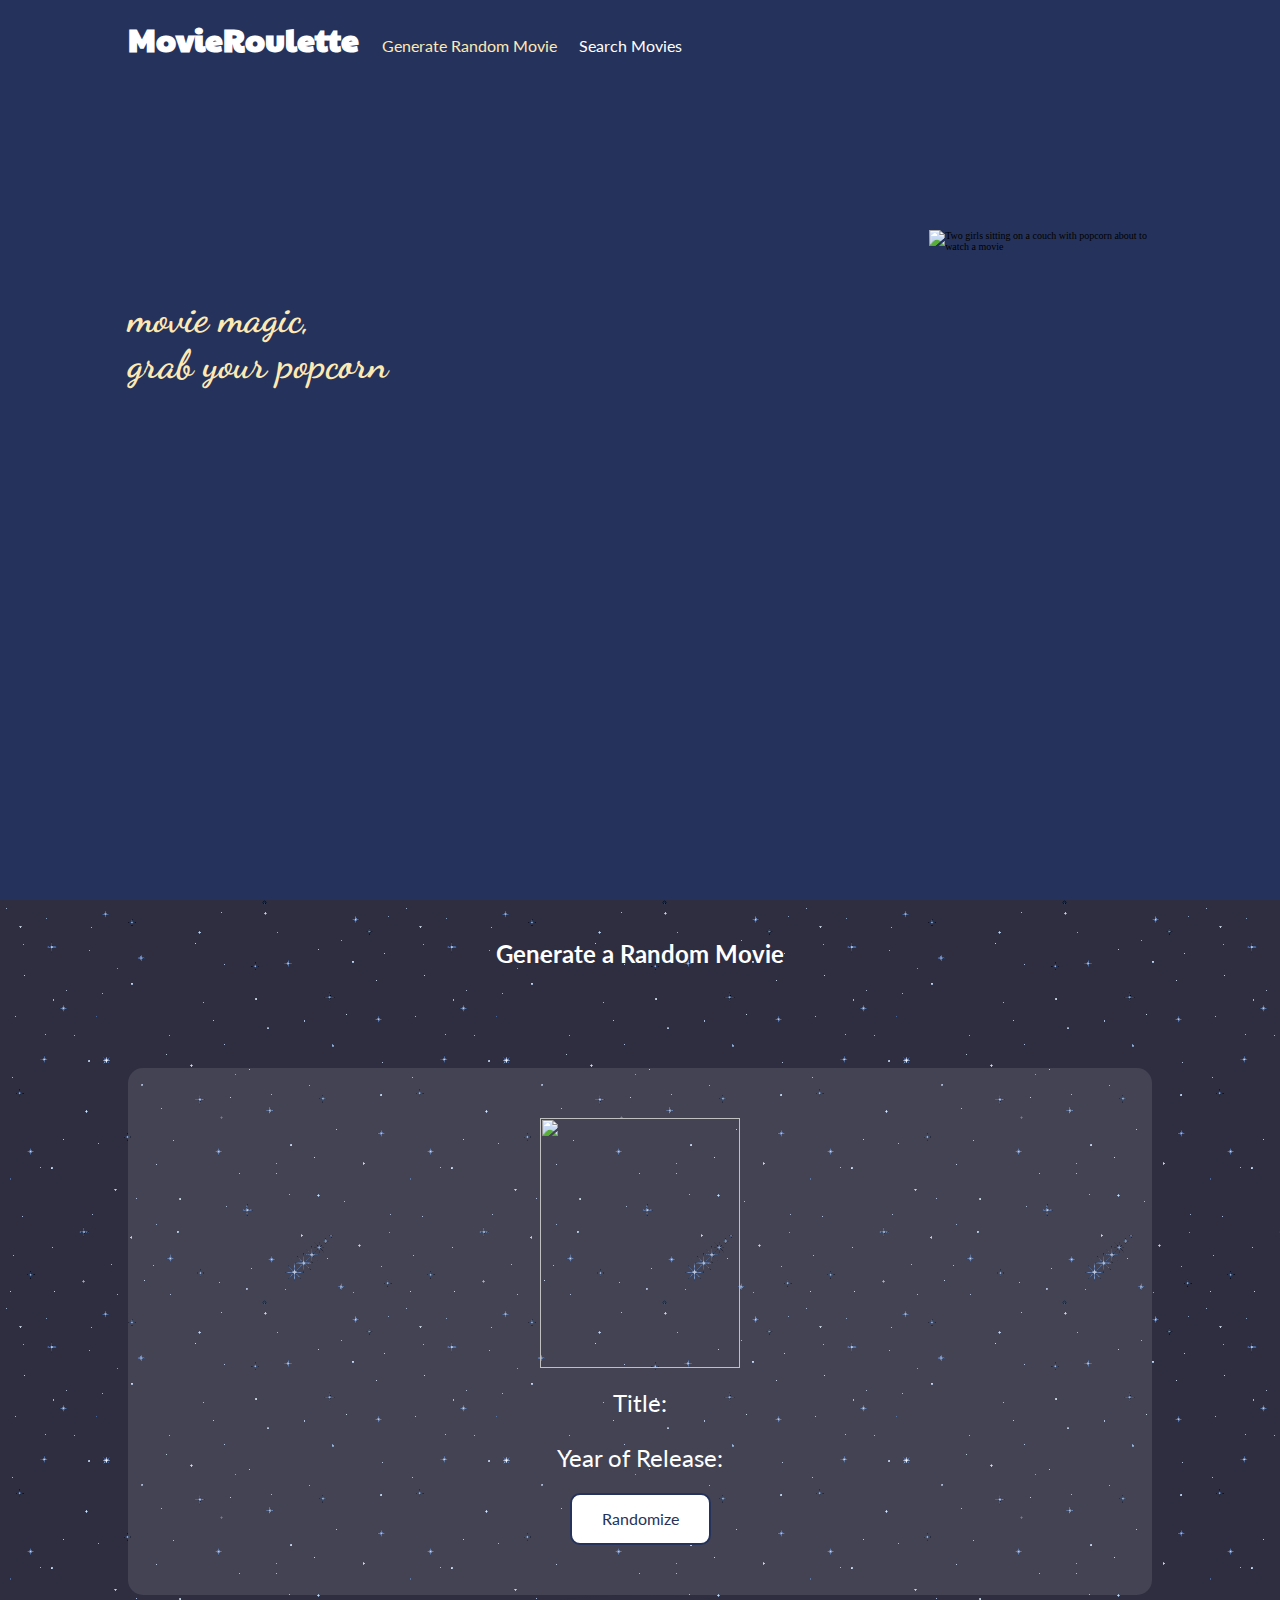
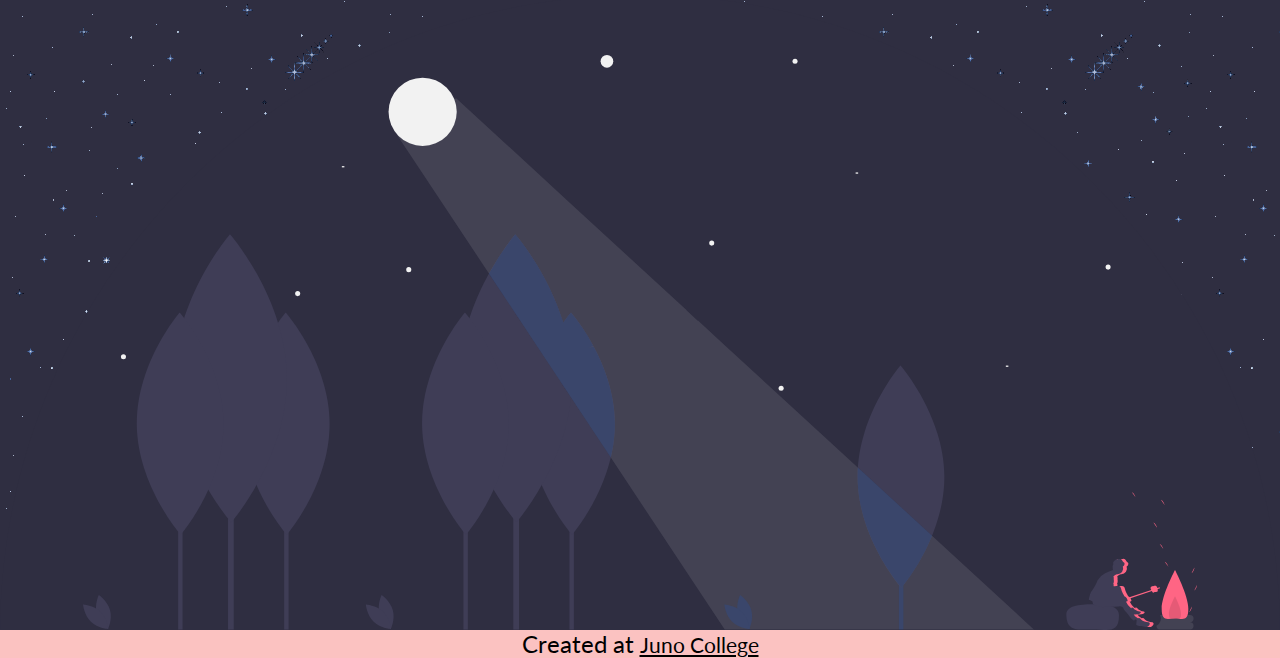
==== commit 61eb5bf1: "updated link navigation" ====
--- a/index.html
+++ b/index.html
@@ -18,12 +18,12 @@
                 <div class="headerNav">
                     <ul>
                         <li>
-                            <a href="./index.html" class="logo">
+                            <a href="/" class="logo">
                                 <h1>MovieRoulette</h1>
                             </a>
                         </li>
-                        <li><a href="./index.html" class="generateUrl">Generate Random Movie</a></li>
-                        <li><a href="./search.html">Search Movies</a></li>
+                        <li><a href="/" class="generateUrl">Generate Random Movie</a></li>
+                        <li><a href="/search/">Search Movies</a></li>
                     </ul>
                 </div>
             </nav>
--- a/styles/styles.css
+++ b/styles/styles.css
@@ -316,10 +316,13 @@
   color: rgb(255, 255, 255);
 }
 
-a:hover,
-a:focus {
+a {
   cursor: pointer;
-  color: rgb(240, 74, 71);
+}
+
+header a:hover,
+header a:focus {
+  color: rgb(255, 233, 179);
 }
 
 .displayNone {
@@ -338,9 +341,13 @@
   min-height: 100vh;
 }
 
+.searchHeader {
+  min-height: 0;
+}
+
 .generateUrl,
 .searchUrl {
-  color: rgb(240, 74, 71);
+  color: rgb(255, 233, 179);
 }
 
 .headerImgContainer {
@@ -428,18 +435,35 @@
 }
 
 .search form {
-  text-align: center;
+  display: -webkit-box;
+  display: -ms-flexbox;
+  display: flex;
+  -webkit-box-align: center;
+      -ms-flex-align: center;
+          align-items: center;
+  -webkit-box-pack: center;
+      -ms-flex-pack: center;
+          justify-content: center;
 }
 .search form .searchInput {
   width: 250px;
   padding: 15px 30px;
   font-family: "Lato", sans-serif;
   font-size: 1rem;
+  margin-right: 2px;
 }
 .search form .submitSearchBtn {
   border-radius: 0;
-  border: 2px solid rgb(255, 255, 255);
+  background-color: black;
+  border-color: transparent;
+  color: rgb(255, 255, 255);
   font-size: 1rem;
+  -webkit-transition: 300ms;
+  transition: 300ms;
+}
+.search form .submitSearchBtn:hover {
+  color: black;
+  background-color: rgb(251, 194, 193);
 }
 
 li img {
@@ -515,12 +539,26 @@
   header li:not(:first-child) {
     display: inline-block;
   }
+  .searchHeader {
+    padding-bottom: 25px;
+  }
 }
 @media (max-width: 500px) {
   header {
     min-height: 70vh;
   }
-  .submitSearchBtn {
-    margin-top: 15px;
+  .search form {
+    -webkit-box-orient: vertical;
+    -webkit-box-direction: normal;
+        -ms-flex-direction: column;
+            flex-direction: column;
+  }
+  .search form button {
+    margin-top: 3px;
+  }
+}
+@media (max-width: 350px) {
+  .headerNav li:last-child {
+    margin-top: 25px;
   }
 }